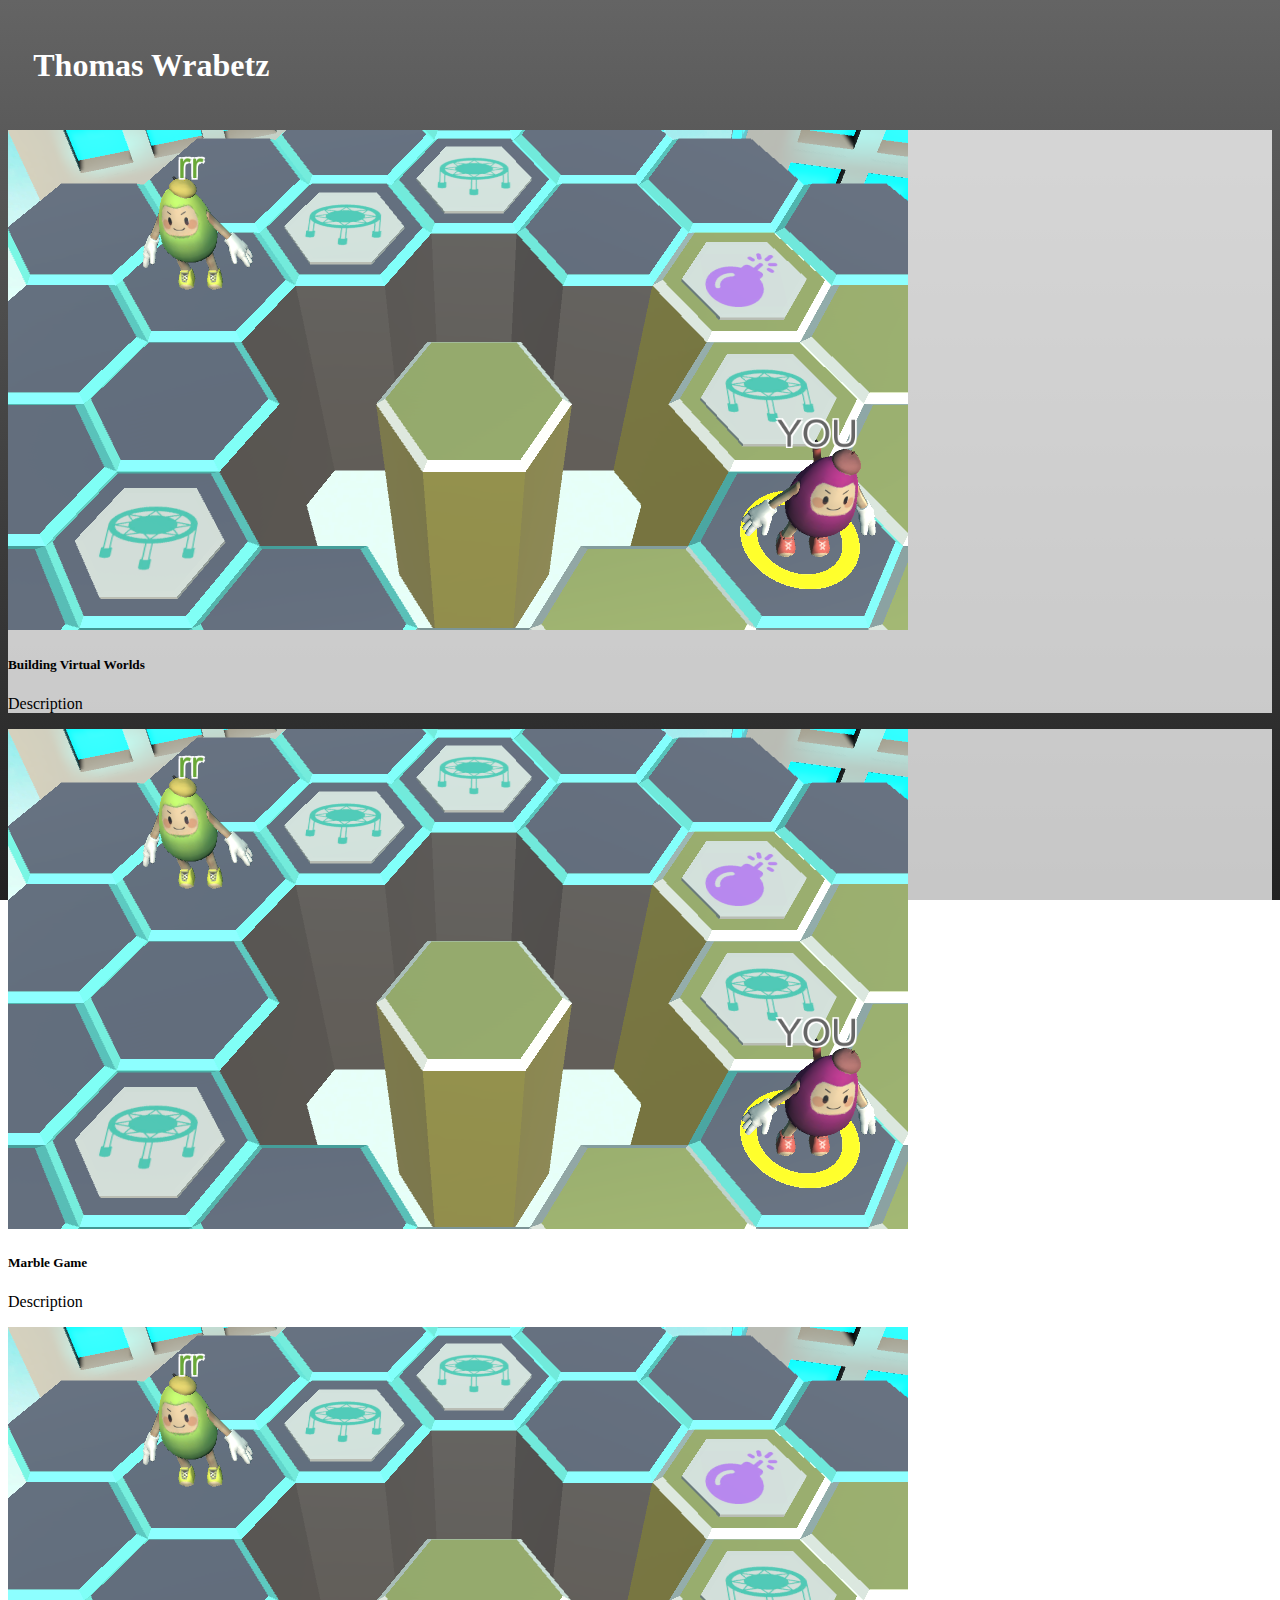
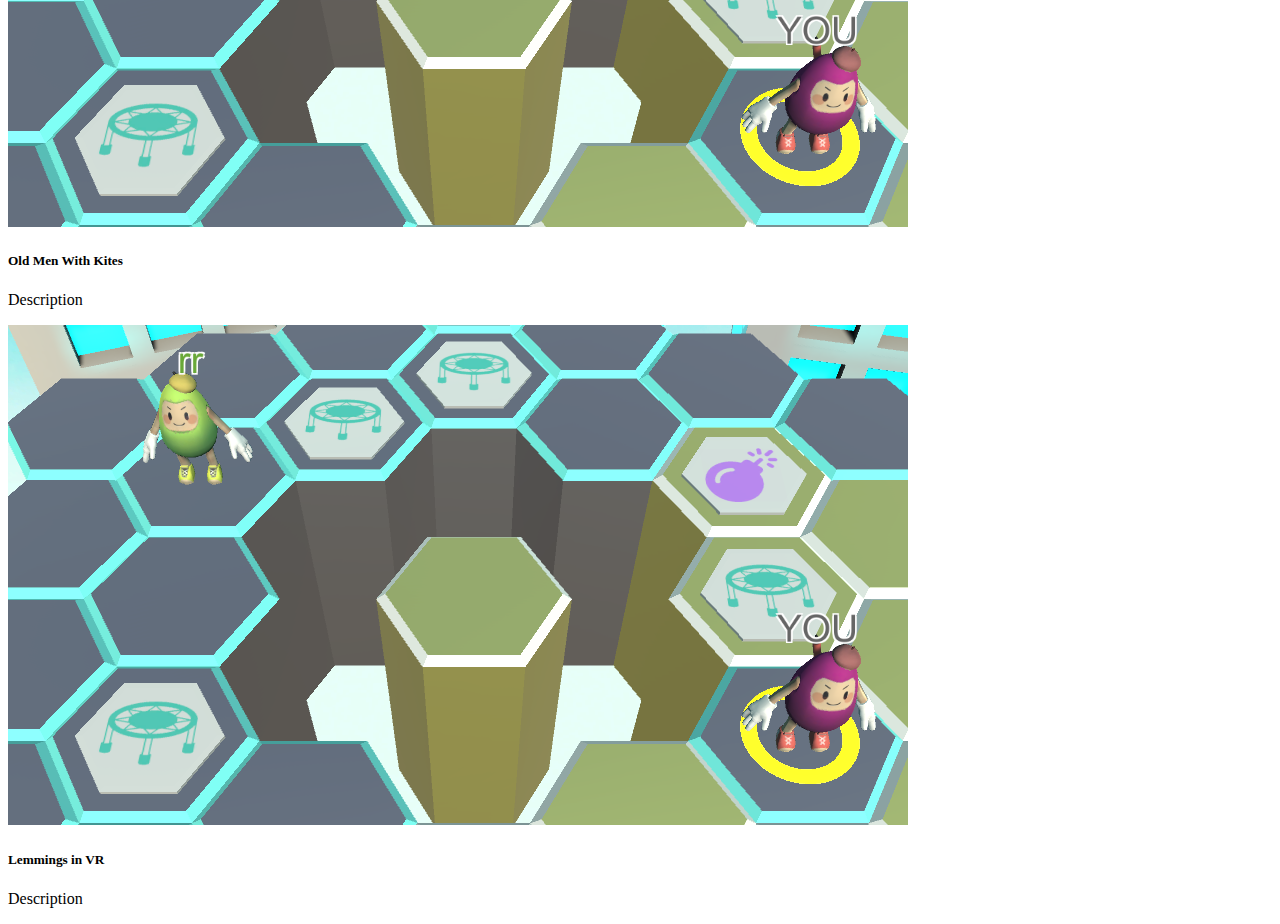
==== Index.html @ 0b207bb8 "updates n stuff" ====
<!doctype HTML>
<html lang="en">
	<head>
		<meta charset="utf-8">
		<meta name="viewport" content="width=device-width, initial-scale=1, shrink-to-fit=no">
		<link href="https://cdn.jsdelivr.net/npm/bootstrap@5.0.0-beta1/dist/css/bootstrap.min.css" rel="stylesheet" integrity="sha384-giJF6kkoqNQ00vy+HMDP7azOuL0xtbfIcaT9wjKHr8RbDVddVHyTfAAsrekwKmP1" crossorigin="anonymous">
		<link rel="stylesheet" href="Assets/stylesheet.css" type="text/css">
		<title>Thomas Wrabetz</title>
	</head>

	<body>
		<h1 id="myhead" class="text-center">Thomas Wrabetz</h1>
		<div class="container">
			<a href="BVW.html">
				<div class="card mb-5 transparentCard">
					<div class="row g-0">
						<div class="col-md-4">
							<img class="img-fluid" src="Assets/Index/LetsBounce.png" alt="Let's Bounce">
						</div>
						<div class="col-md-8">
							<div class="card-body">
							<h5 class="card-title">Building Virtual Worlds</h5>
							<p class="card-text">Description</p>
							</div>
						</div>
					</div>
				</div>
			</a>
			<a href="MarbleGame.html">
				<div class="card mb-5 transparentCard">
					<div class="row g-0">
						<div class="col-md-4">
							<img class="img-fluid" src="Assets/Index/LetsBounce.png" alt="Let's Bounce">
						</div>
						<div class="col-md-8">
							<div class="card-body">
							<h5 class="card-title">Marble Game</h5>
							<p class="card-text">Description</p>
							</div>
						</div>
					</div>
				</div>
			</a>
			<a href="OldMenWithKites.html">
				<div class="card mb-5 transparentCard">
					<div class="row g-0">
						<div class="col-md-4">
							<img class="img-fluid" src="Assets/Index/LetsBounce.png" alt="Let's Bounce">
						</div>
						<div class="col-md-8">
							<div class="card-body">
								<h5 class="card-title">Old Men With Kites</h5>
								<p class="card-text">Description</p>
							</div>
						</div>
					</div>
				</div>
			</a>
			<a href="Lemmings.html">
				<div class="card mb-5 transparentCard">
					<div class="row g-0">
						<div class="col-md-4">
							<img class="img-fluid" src="Assets/Index/LetsBounce.png" alt="Let's Bounce">
						</div>
						<div class="col-md-8">
							<div class="card-body">
								<h5 class="card-title">Lemmings in VR</h5>
								<p class="card-text">Description</p>
							</div>
						</div>
					</div>
				</div>
			</a>
		</div>
	</body>
</html>
---- Assets/stylesheet.css ----
body{
    background: linear-gradient(to bottom, rgb(100, 100, 100), rgb(33, 33, 33));
    background-attachment: fixed;
}

a, a:hover{
    text-decoration: none;
    color: inherit;
}

#myhead{
    color: white;
    padding: 2%;
}

.transparentCard{
    background: rgba(255, 255, 255, 0.75);
}

.backButton{
    padding: 0.5% 1.5%;
    background-color: rgb(150, 150, 150);
    margin: 0.5%;
}
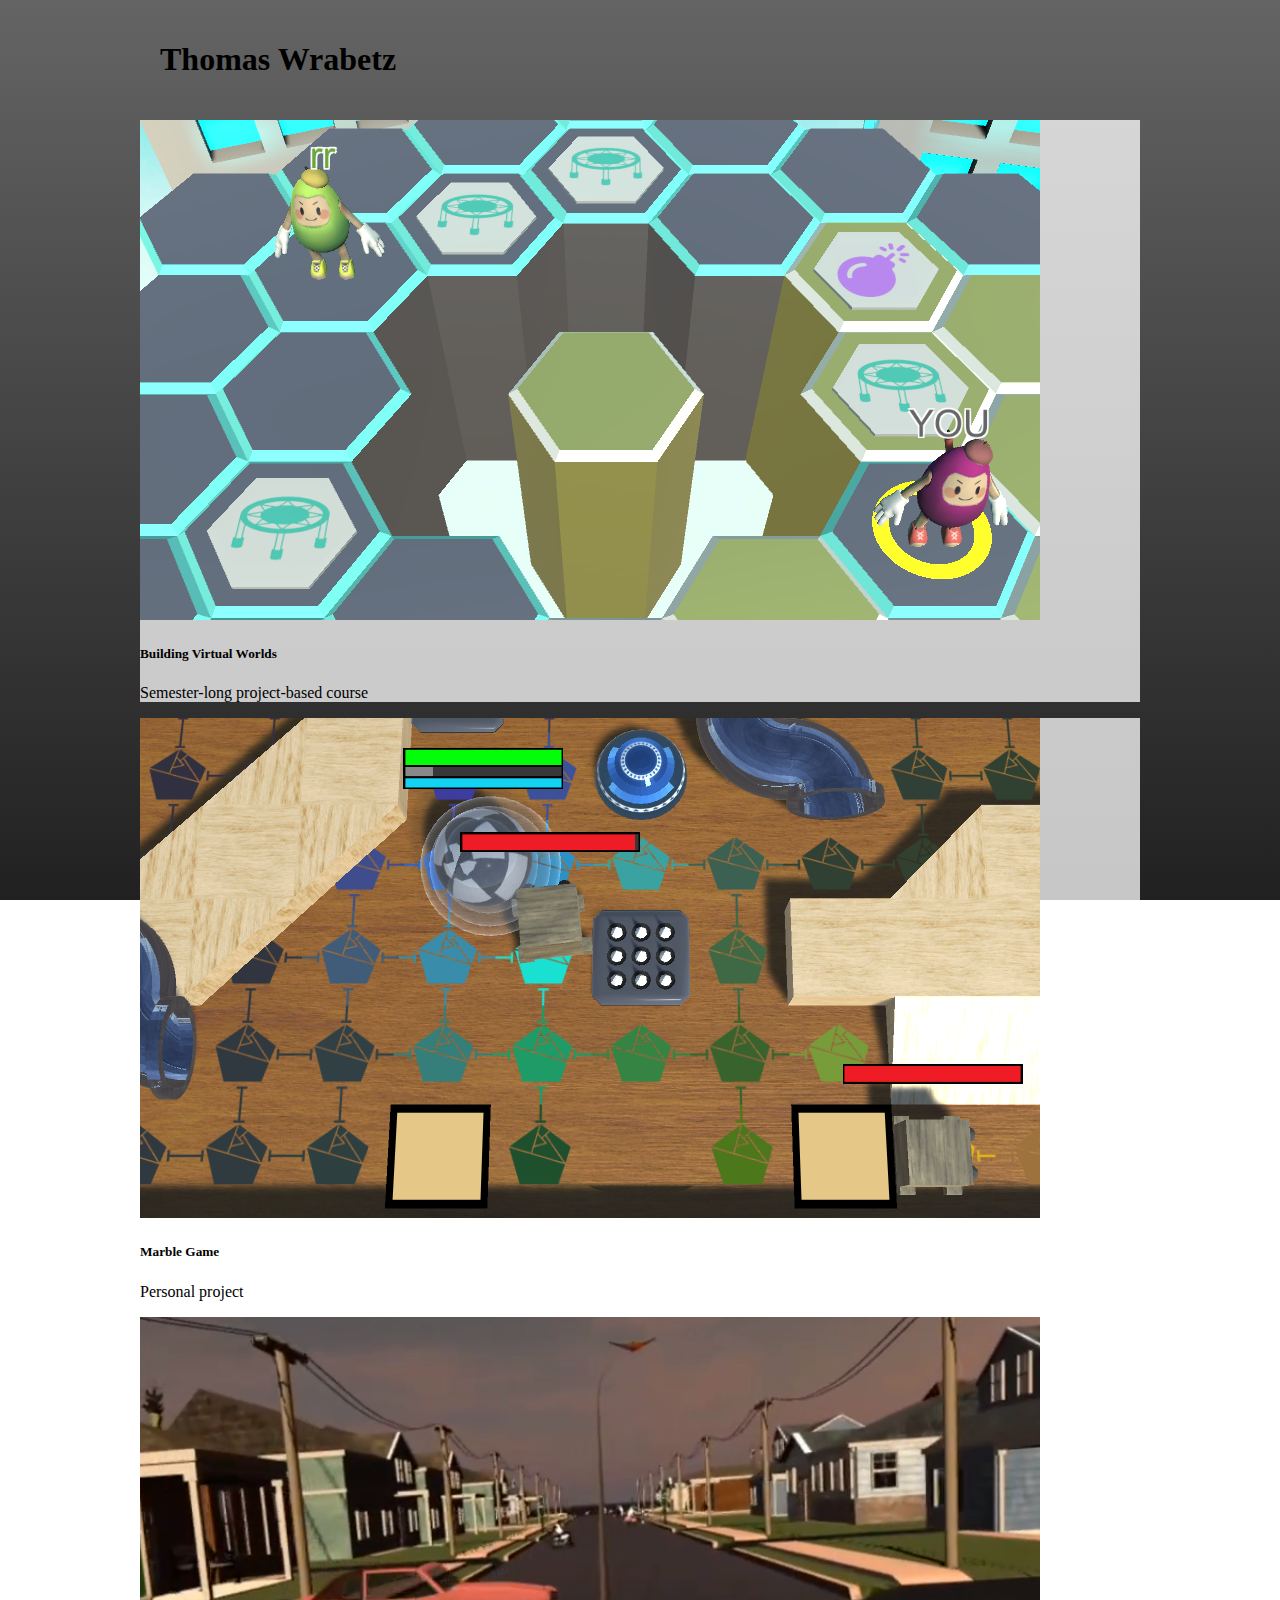
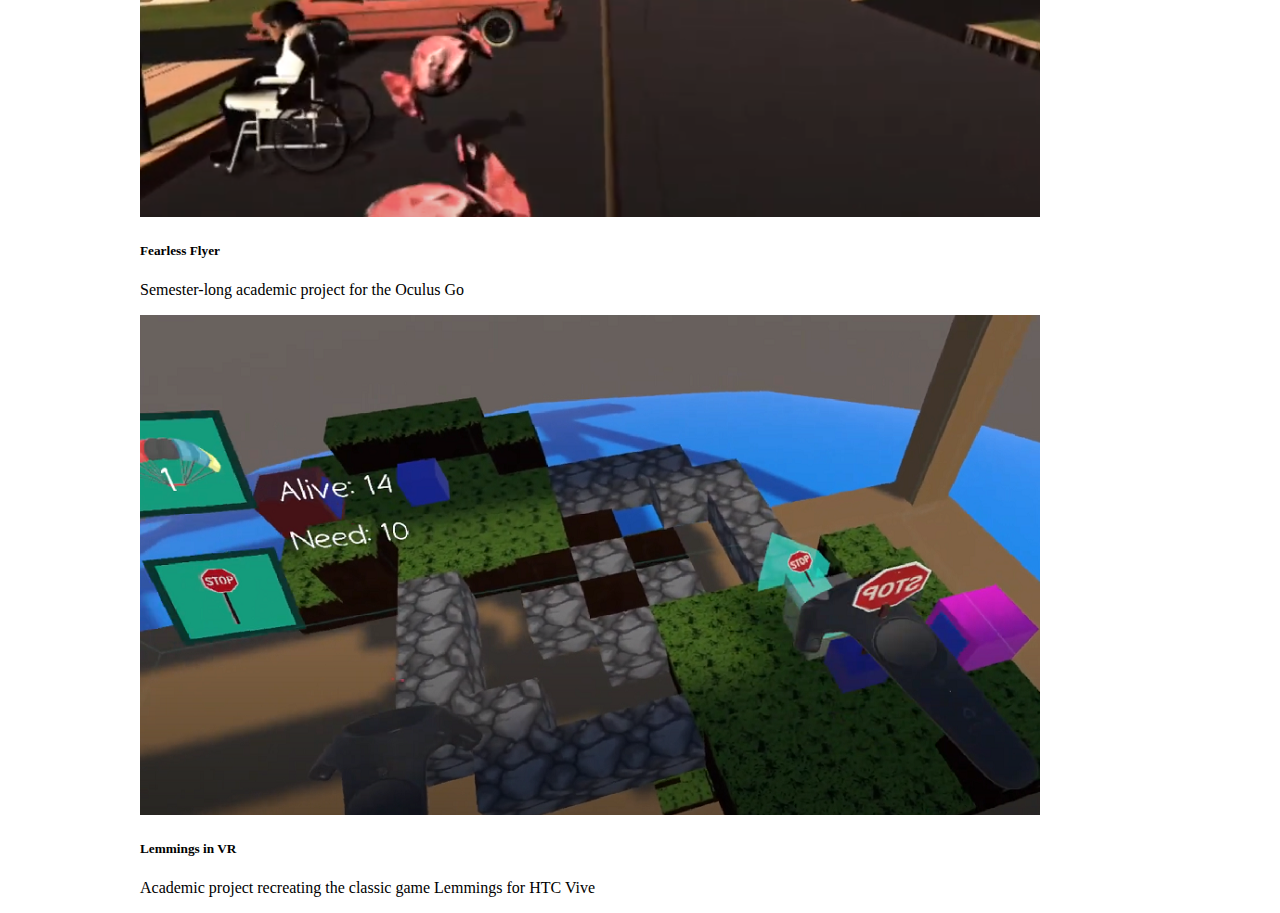
==== commit 79b78c74: "rawr" ====
--- a/Index.html
+++ b/Index.html
@@ -20,7 +20,7 @@
 						<div class="col-md-8">
 							<div class="card-body">
 							<h5 class="card-title">Building Virtual Worlds</h5>
-							<p class="card-text">Description</p>
+							<p class="card-text">Semester-long project-based course</p>
 							</div>
 						</div>
 					</div>
@@ -30,12 +30,12 @@
 				<div class="card mb-5 transparentCard">
 					<div class="row g-0">
 						<div class="col-md-4">
-							<img class="img-fluid" src="Assets/Index/LetsBounce.png" alt="Let's Bounce">
+							<img class="img-fluid" src="Assets/Index/MarbleGame.png" alt="Marble Game">
 						</div>
 						<div class="col-md-8">
 							<div class="card-body">
 							<h5 class="card-title">Marble Game</h5>
-							<p class="card-text">Description</p>
+							<p class="card-text">Personal project</p>
 							</div>
 						</div>
 					</div>
@@ -45,12 +45,12 @@
 				<div class="card mb-5 transparentCard">
 					<div class="row g-0">
 						<div class="col-md-4">
-							<img class="img-fluid" src="Assets/Index/LetsBounce.png" alt="Let's Bounce">
+							<img class="img-fluid" src="Assets/Index/FearlessFlyer.png" alt="Fearless Flyer">
 						</div>
 						<div class="col-md-8">
 							<div class="card-body">
-								<h5 class="card-title">Old Men With Kites</h5>
-								<p class="card-text">Description</p>
+								<h5 class="card-title">Fearless Flyer</h5>
+								<p class="card-text">Semester-long academic project for the Oculus Go</p>
 							</div>
 						</div>
 					</div>
@@ -60,12 +60,12 @@
 				<div class="card mb-5 transparentCard">
 					<div class="row g-0">
 						<div class="col-md-4">
-							<img class="img-fluid" src="Assets/Index/LetsBounce.png" alt="Let's Bounce">
+							<img class="img-fluid" src="Assets/Index/LemmingsInVR.png" alt="Let's Bounce">
 						</div>
 						<div class="col-md-8">
 							<div class="card-body">
 								<h5 class="card-title">Lemmings in VR</h5>
-								<p class="card-text">Description</p>
+								<p class="card-text">Academic project recreating the classic game Lemmings for HTC Vive</p>
 							</div>
 						</div>
 					</div>
--- a/Assets/stylesheet.css
+++ b/Assets/stylesheet.css
@@ -1,6 +1,11 @@
+html{
+    width:100vw;
+}
+
 body{
     background: linear-gradient(to bottom, rgb(100, 100, 100), rgb(33, 33, 33));
     background-attachment: fixed;
+    margin: 0 max(10vw, calc(50vw - 500px));
 }
 
 a, a:hover{
@@ -9,8 +14,9 @@
 }
 
 #myhead{
-    color: white;
+    color: black;
     padding: 2%;
+    font-family: Georgia, 'Times New Roman', Times, serif;
 }
 
 .transparentCard{
@@ -21,4 +27,28 @@
     padding: 0.5% 1.5%;
     background-color: rgb(150, 150, 150);
     margin: 0.5%;
-}+}
+
+iframe{
+    display: block;
+    margin: 2vh 2vw;
+    width: min(76vw, 1000px - 4vw);
+    height: calc(min(76vw, 1000px - 4vw) * 9 / 16);
+}
+
+.p-project{
+    color: rgb(0,0,0);
+    font-size: 18px;
+    font-family: Lato, sans-serif;
+    margin: 0 2vw;
+    line-height: 1.6;
+}
+
+.bgRect{
+    background-color: rgba(255,255,255,0.85);
+    width: min(80vw, calc(1000px));
+    height: 100%;
+    display: inline-block;
+    min-height:100vh;
+}
+
